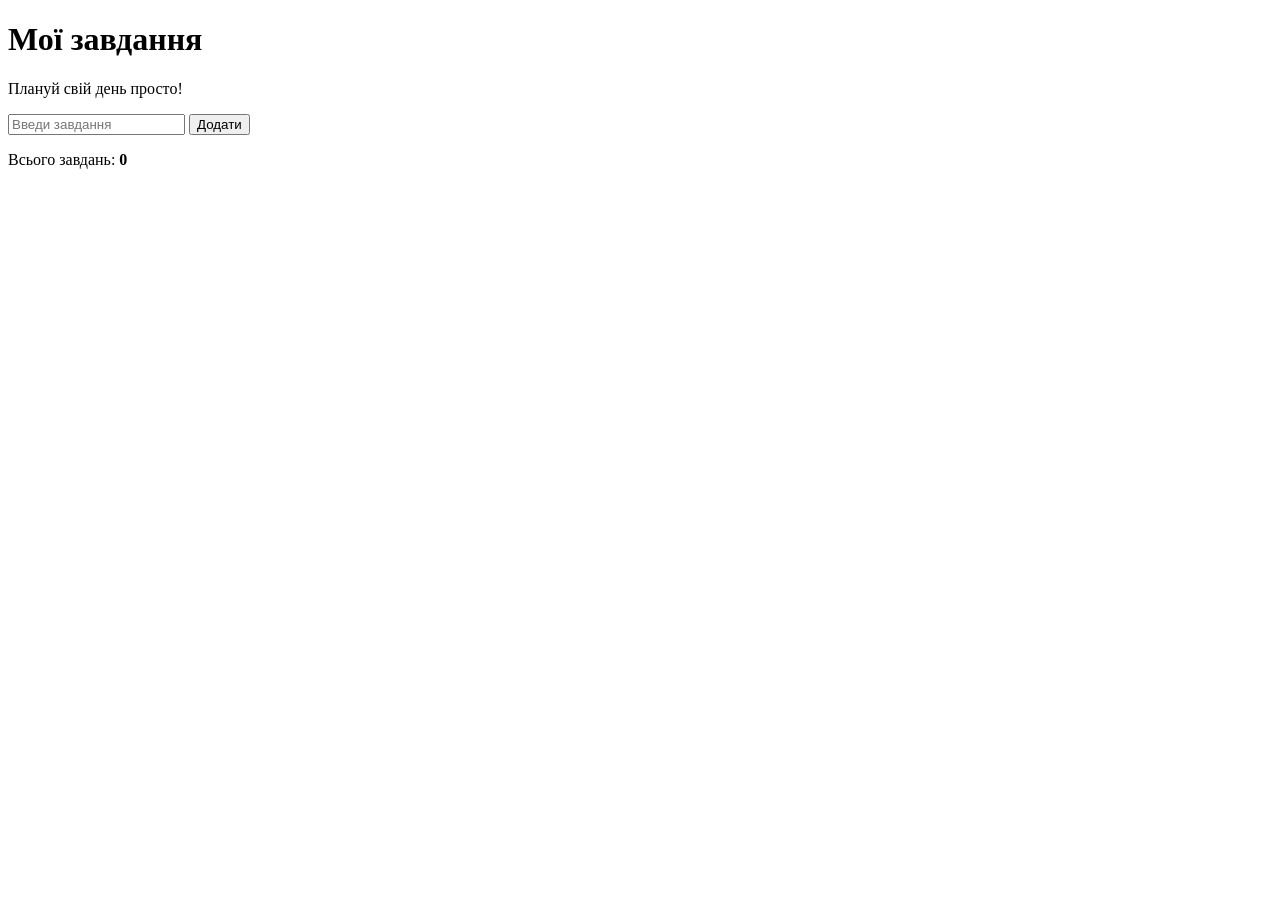
==== pair15/index.html @ 0f02529b "Add files via upload" ====
<!DOCTYPE html>
<html lang="en">
<head>
    <meta charset="UTF-8">
    <link rel = "styleshhet" type = "text/css" href = "style.css">
    <title>Title</title>
</head>
<body>
<main class = "app">
    <h1>Мої завдання</h1>
    <p>Плануй свій день просто!</p>

    <div class = "front-row">
        <input id = "taskInput" type="text" placeholder="Введи завдання">
        <button id = "addBtn" type = "button">Додати</button>
    </div>

    <p>Всього завдань: <strong id = "taskCounter">0</strong></p>
    <ul id = "taskList">

    </ul>
</main>
<script src="index.js"></script>
</body>
</html>
---- pair15/style.css ----
*{
    box-sizing: border-box;
    margin: 0;
    padding: 0;
}
body{
    background: #f6f1f1;
    color: #575567;
}
.app{
    max-width: 660px;
    margin: 60px auto;
    padding: 30px;
    background: #fff;
    border-radius: 10px;
    display: flex;
    flex-direction: column;
    row-gap: 30px;
}
.form-row{
    display: flex;
    gap: 10px;
}
input{
    flex: 1;
    min-width: 0;
    padding: 5px 10px;
    border: 1px solid #a19c9c;
}
button{
    padding: 10px 15px;
    border: none;
    border-radius: 5px;
    background: #3288cf;
    color: #fff;
    cursor: pointer;
}
.task{
    display: flex;
    align-items: center;
    gap: 10px;
    padding: 10px 0;
    border-bottom: 1px solid #bdbcbc;
}
.task-text{
    flex: 1;
    overflow-wrap: anywhere;
}
.task.done .task-text{
    text-decoration: line-through;
    color: aquamarine;
}
.edit-btn{
    background: #ef8fe4;
}
.delete-btn{
    background: #a50606;
}
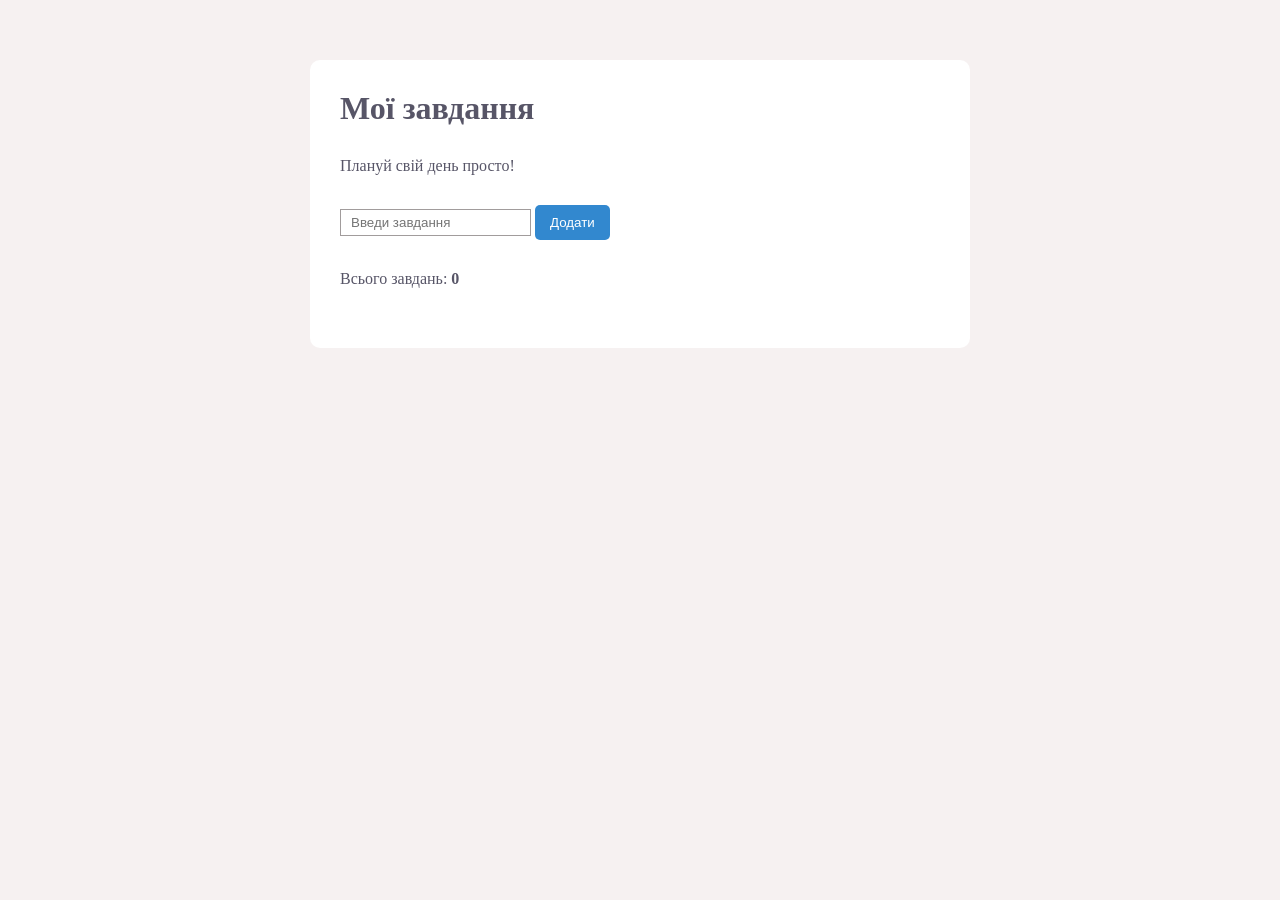
==== commit 9b3e57fb: "index.html" ====
--- a/pair15/index.html
+++ b/pair15/index.html
@@ -2,7 +2,7 @@
 <html lang="en">
 <head>
     <meta charset="UTF-8">
-    <link rel = "styleshhet" type = "text/css" href = "style.css">
+    <link rel = "stylesheet" type = "text/css" href = "style.css">
     <title>Title</title>
 </head>
 <body>
@@ -22,4 +22,4 @@
 </main>
 <script src="index.js"></script>
 </body>
-</html>+</html>
